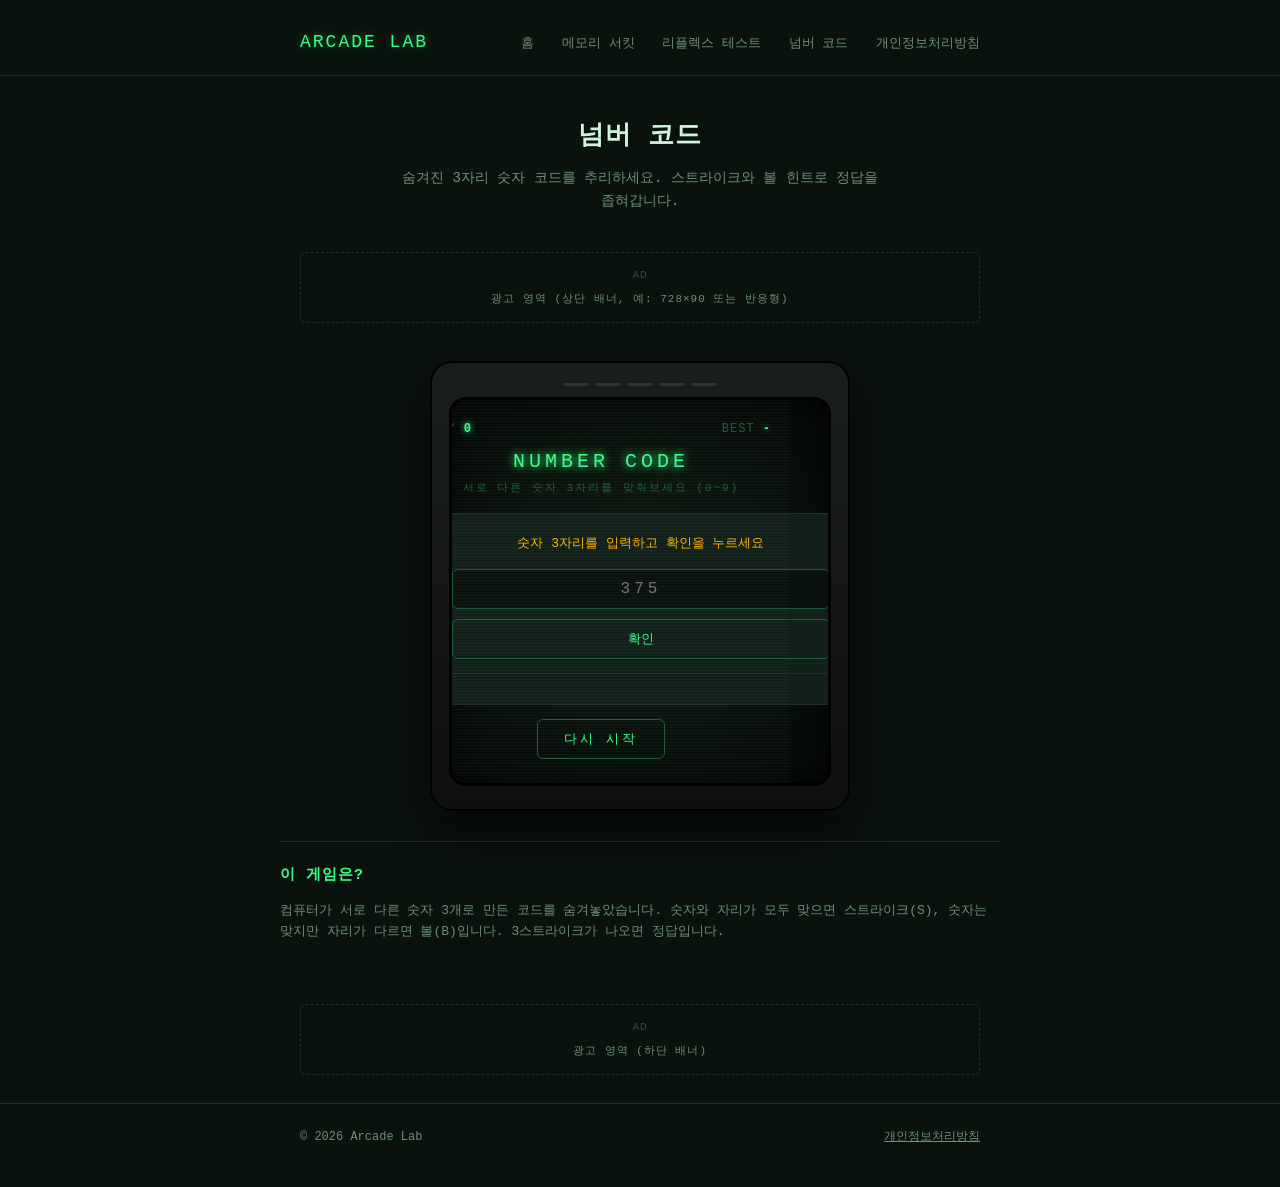
==== baseball.html @ 16ff89e1 "Add files via upload" ====
<!DOCTYPE html>
<html lang="ko">
<head>
<meta charset="UTF-8">
<meta name="viewport" content="width=device-width, initial-scale=1.0">
<title>넘버 코드 — Arcade Lab</title>
<meta name="description" content="숨겨진 3자리 숫자 코드를 추리하는 숫자야구 게임, 넘버 코드를 무료로 플레이하세요.">
<style>
:root {
  --bg: #0a120d;
  --panel: #12201a;
  --panel-line: #1e3327;
  --phosphor: #39ff88;
  --phosphor-dim: #1c5c3a;
  --amber: #ffb000;
  --text: #cdf5da;
  --text-dim: #6b8f78;
}

* { box-sizing: border-box; }

html, body {
  margin: 0;
  background: var(--bg);
  color: var(--text);
  font-family: "Courier New", ui-monospace, monospace;
  line-height: 1.6;
}

a { color: var(--phosphor); }

.wrap {
  max-width: 720px;
  margin: 0 auto;
  padding: 0 20px;
}

header.site {
  padding: 28px 0 18px;
  border-bottom: 1px solid var(--panel-line);
}

header.site .wrap {
  display: flex;
  justify-content: space-between;
  align-items: baseline;
  flex-wrap: wrap;
  gap: 8px;
}

.logo {
  font-size: 18px;
  letter-spacing: 2px;
  color: var(--phosphor);
  text-shadow: 0 0 8px rgba(57,255,136,0.4);
  text-decoration: none;
}

nav.site a {
  color: var(--text-dim);
  text-decoration: none;
  font-size: 13px;
  margin-left: 18px;
}
nav.site a:hover { color: var(--phosphor); }

.hero {
  padding: 40px 0 12px;
  text-align: center;
}

.hero h1 {
  font-size: 26px;
  letter-spacing: 1px;
  margin: 0 0 10px;
  color: var(--text);
}

.hero p {
  color: var(--text-dim);
  font-size: 14px;
  max-width: 480px;
  margin: 0 auto;
}

.ad-slot {
  max-width: 680px;
  margin: 28px auto;
  padding: 14px;
  border: 1px dashed var(--panel-line);
  border-radius: 6px;
  text-align: center;
  font-size: 11px;
  letter-spacing: 1px;
  color: var(--text-dim);
}
.ad-slot .tag {
  display: block;
  margin-bottom: 6px;
  color: var(--phosphor-dim);
}

.game-section {
  padding: 10px 0 30px;
  display: flex;
  justify-content: center;
}

.about {
  padding: 10px 0 20px;
  border-top: 1px solid var(--panel-line);
}

.about h2 {
  font-size: 15px;
  color: var(--phosphor);
  letter-spacing: 1px;
}

.about p {
  font-size: 13px;
  color: var(--text-dim);
}

footer.site {
  padding: 24px 0 40px;
  border-top: 1px solid var(--panel-line);
  margin-top: 20px;
  font-size: 12px;
  color: var(--text-dim);
  display: flex;
  justify-content: space-between;
  flex-wrap: wrap;
  gap: 10px;
}

footer.site a { color: var(--text-dim); text-decoration: underline; }
footer.site a:hover { color: var(--phosphor); }

.legal {
  padding: 40px 0 60px;
}

.legal h1 {
  font-size: 20px;
  color: var(--phosphor);
}

.legal h2 {
  font-size: 15px;
  color: var(--text);
  margin-top: 28px;
}

.legal p, .legal li {
  font-size: 13px;
  color: var(--text-dim);
}

.legal .updated {
  font-size: 11px;
  color: var(--phosphor-dim);
  margin-bottom: 24px;
}

/* ---- Game: Memory Circuit ---- */
.cabinet {
  width: min(92vw, 420px);
  background: linear-gradient(180deg, #1b1f1c, #0e100e);
  border-radius: 22px;
  padding: 22px 22px 28px;
  box-shadow: 0 0 0 2px #000 inset, 0 20px 40px rgba(0,0,0,0.55);
}

.vents { display: flex; justify-content: center; gap: 6px; margin-bottom: 14px; }
.vents span { width: 26px; height: 3px; background: #333; border-radius: 2px; }

.screen {
  position: relative;
  background: radial-gradient(ellipse at center, #0d1b12 0%, #060a08 100%);
  border-radius: 14px;
  padding: 20px 18px 24px;
  box-shadow: 0 0 0 3px #000, inset 0 0 30px rgba(0,0,0,0.7);
  overflow: hidden;
}

.screen::before {
  content: "";
  position: absolute;
  inset: 0;
  pointer-events: none;
  background: repeating-linear-gradient(to bottom, rgba(255,255,255,0.035) 0px, rgba(255,255,255,0.035) 1px, transparent 1px, transparent 3px);
  animation: flicker 6s infinite;
}
@keyframes flicker { 0%, 96%, 100% { opacity: 1; } 97% { opacity: 0.85; } 98% { opacity: 1; } }

.hud { display: flex; justify-content: space-between; font-size: 12px; letter-spacing: 1px; color: var(--phosphor-dim); margin-bottom: 4px; }
.hud b { color: var(--phosphor); text-shadow: 0 0 6px var(--phosphor); }

.game-title { text-align: center; font-size: 20px; letter-spacing: 4px; color: var(--phosphor); text-shadow: 0 0 8px var(--phosphor), 0 0 20px rgba(57,255,136,0.35); margin: 6px 0 2px; }
.game-subtitle { text-align: center; font-size: 11px; color: var(--phosphor-dim); letter-spacing: 2px; margin-bottom: 16px; }
.message { text-align: center; min-height: 20px; font-size: 13px; color: var(--amber); text-shadow: 0 0 6px rgba(255,176,0,0.5); margin-bottom: 16px; }

.pad-grid { display: grid; grid-template-columns: 1fr 1fr; gap: 10px; margin-bottom: 18px; }
.pad { aspect-ratio: 1; border: none; border-radius: 10px; cursor: pointer; filter: brightness(0.55) saturate(0.7); transition: filter 0.08s, transform 0.08s; box-shadow: inset 0 0 12px rgba(0,0,0,0.5); }
.pad:active { transform: scale(0.97); }
.pad:disabled { cursor: default; }
.pad.lit { filter: brightness(1.3) saturate(1.2); }
.pad-0 { background: #4dd8e6; }
.pad-1 { background: #e64dbd; }
.pad-2 { background: var(--amber); }
.pad-3 { background: var(--phosphor); }
.pad.lit.pad-0 { box-shadow: 0 0 22px 4px #4dd8e6; }
.pad.lit.pad-1 { box-shadow: 0 0 22px 4px #e64dbd; }
.pad.lit.pad-2 { box-shadow: 0 0 22px 4px var(--amber); }
.pad.lit.pad-3 { box-shadow: 0 0 22px 4px var(--phosphor); }

.start-btn { display: block; margin: 0 auto; padding: 10px 26px; background: transparent; border: 1px solid var(--phosphor-dim); color: var(--phosphor); letter-spacing: 3px; font-size: 13px; font-family: inherit; border-radius: 6px; cursor: pointer; transition: background 0.15s, box-shadow 0.15s; }
.start-btn:hover { background: rgba(57,255,136,0.08); box-shadow: 0 0 12px rgba(57,255,136,0.25); }
.start-btn:disabled { opacity: 0.35; cursor: default; }

/* ---- Game hub (index) ---- */
.game-list {
  display: grid;
  gap: 14px;
  padding: 10px 0 30px;
}

.game-card {
  display: block;
  text-decoration: none;
  color: inherit;
  background: var(--panel);
  border: 1px solid var(--panel-line);
  border-radius: 10px;
  padding: 18px 20px;
  transition: border-color 0.15s, transform 0.1s;
}
.game-card:hover {
  border-color: var(--phosphor-dim);
  transform: translateY(-2px);
}

.game-card .name {
  font-size: 17px;
  color: var(--phosphor);
  margin-bottom: 6px;
  display: flex;
  align-items: baseline;
  justify-content: space-between;
  gap: 10px;
}

.game-card .name .play {
  font-size: 11px;
  color: var(--amber);
  letter-spacing: 1px;
  white-space: nowrap;
}

.game-card .desc {
  font-size: 13px;
  color: var(--text-dim);
}

/* ---- Reflex test game ---- */
.reflex-box {
  width: min(92vw, 420px);
  aspect-ratio: 4 / 3;
  border-radius: 14px;
  border: 1px solid var(--panel-line);
  display: flex;
  align-items: center;
  justify-content: center;
  flex-direction: column;
  cursor: pointer;
  user-select: none;
  transition: background 0.15s;
  text-align: center;
  padding: 20px;
}
.reflex-box.idle { background: var(--panel); }
.reflex-box.waiting { background: #3a1414; }
.reflex-box.go { background: #123a1e; }
.reflex-box.early { background: #3a1414; }

.reflex-box .big {
  font-size: 28px;
  letter-spacing: 2px;
  margin-bottom: 8px;
}
.reflex-box.waiting .big { color: #ff6b6b; }
.reflex-box.go .big { color: var(--phosphor); text-shadow: 0 0 14px var(--phosphor); }
.reflex-box.idle .big { color: var(--text); }
.reflex-box.early .big { color: #ff6b6b; }

.reflex-box .small {
  font-size: 12px;
  color: var(--text-dim);
}

.reflex-stats {
  display: flex;
  justify-content: center;
  gap: 28px;
  margin-top: 16px;
  font-size: 12px;
  color: var(--text-dim);
}
.reflex-stats b { color: var(--phosphor); }

/* ---- Number baseball game ---- */
.terminal {
  width: min(92vw, 420px);
  background: var(--panel);
  border: 1px solid var(--panel-line);
  border-radius: 10px;
  padding: 20px;
}

.terminal .prompt {
  display: flex;
  flex-direction: column;
  gap: 10px;
  margin-bottom: 14px;
}

.terminal input[type="text"] {
  width: 100%;
  background: var(--bg);
  border: 1px solid var(--panel-line);
  color: var(--phosphor);
  font-family: inherit;
  font-size: 16px;
  letter-spacing: 4px;
  padding: 10px;
  border-radius: 6px;
  text-align: center;
}
.terminal input[type="text"]:focus {
  outline: none;
  border-color: var(--phosphor-dim);
}

.terminal button.guess-btn {
  width: 100%;
  background: transparent;
  border: 1px solid var(--phosphor-dim);
  color: var(--phosphor);
  font-family: inherit;
  padding: 10px 16px;
  border-radius: 6px;
  cursor: pointer;
  font-size: 13px;
}
.terminal button.guess-btn:hover {
  background: rgba(57,255,136,0.08);
}
.terminal button.guess-btn:disabled {
  opacity: 0.35;
  cursor: default;
}

.terminal .log {
  font-size: 13px;
  max-height: 220px;
  overflow-y: auto;
  display: flex;
  flex-direction: column-reverse;
  gap: 4px;
  border-top: 1px solid var(--panel-line);
  padding-top: 10px;
}

.terminal .log .row {
  display: flex;
  justify-content: space-between;
  color: var(--text-dim);
}
.terminal .log .row .code { color: var(--text); letter-spacing: 3px; }
.terminal .log .row .result { color: var(--amber); }
.terminal .log .row.win .result { color: var(--phosphor); }

.terminal .status {
  text-align: center;
  font-size: 13px;
  color: var(--amber);
  margin-bottom: 14px;
  min-height: 18px;
}

</style>

</head>
<body>

<header class="site">
  <div class="wrap">
    <a class="logo" href="index.html">ARCADE LAB</a>
    <nav class="site">
      <a href="index.html">홈</a>
      <a href="memory.html">메모리 서킷</a>
      <a href="reaction.html">리플렉스 테스트</a>
      <a href="baseball.html">넘버 코드</a>
      <a href="privacy.html">개인정보처리방침</a>
    </nav>
  </div>
</header>

<div class="hero wrap">
  <h1>넘버 코드</h1>
  <p>숨겨진 3자리 숫자 코드를 추리하세요. 스트라이크와 볼 힌트로 정답을 좁혀갑니다.</p>
</div>

<div class="ad-slot">
  <span class="tag">AD</span>
  광고 영역 (상단 배너, 예: 728×90 또는 반응형)
</div>

<section class="game-section">
  <div class="cabinet">
    <div class="vents"><span></span><span></span><span></span><span></span><span></span></div>

    <div class="screen">
      <div class="hud">
        <span>TRY <b id="tries">0</b></span>
        <span>BEST <b id="best">-</b></span>
      </div>

      <div class="game-title">NUMBER CODE</div>
      <div class="game-subtitle">서로 다른 숫자 3자리를 맞춰보세요 (0~9)</div>

      <div class="terminal">
        <div class="status" id="status">숫자 3자리를 입력하고 확인을 누르세요</div>
        <div class="prompt">
          <input type="text" id="guessInput" maxlength="3" inputmode="numeric" placeholder="375">
          <button class="guess-btn" id="guessBtn">확인</button>
        </div>
        <div class="log" id="log"></div>
      </div>

      <button class="start-btn" id="resetBtn" style="margin-top:14px;">다시 시작</button>
    </div>
  </div>
</section>

<div class="wrap about">
  <h2>이 게임은?</h2>
  <p>
    컴퓨터가 서로 다른 숫자 3개로 만든 코드를 숨겨놓았습니다. 숫자와 자리가 모두 맞으면
    스트라이크(S), 숫자는 맞지만 자리가 다르면 볼(B)입니다. 3스트라이크가 나오면 정답입니다.
  </p>
</div>

<script>
  const triesEl = document.getElementById('tries');
  const bestEl = document.getElementById('best');
  const statusEl = document.getElementById('status');
  const inputEl = document.getElementById('guessInput');
  const guessBtn = document.getElementById('guessBtn');
  const logEl = document.getElementById('log');
  const resetBtn = document.getElementById('resetBtn');

  let secret = '';
  let tries = 0;
  let best = null;
  let finished = false;

  function makeSecret() {
    const digits = ['0','1','2','3','4','5','6','7','8','9'];
    for (let i = digits.length - 1; i > 0; i--) {
      const j = Math.floor(Math.random() * (i + 1));
      [digits[i], digits[j]] = [digits[j], digits[i]];
    }
    return digits.slice(0, 3).join('');
  }

  function resetGame() {
    secret = makeSecret();
    tries = 0;
    finished = false;
    triesEl.textContent = '0';
    statusEl.textContent = '숫자 3자리를 입력하고 확인을 누르세요';
    statusEl.style.color = '';
    logEl.innerHTML = '';
    inputEl.value = '';
    inputEl.disabled = false;
    guessBtn.disabled = false;
    inputEl.focus();
  }

  function judge(guess) {
    let strikes = 0, balls = 0;
    for (let i = 0; i < 3; i++) {
      if (guess[i] === secret[i]) strikes++;
      else if (secret.includes(guess[i])) balls++;
    }
    return { strikes, balls };
  }

  function submitGuess() {
    if (finished) return;
    const guess = inputEl.value.trim();

    if (!/^[0-9]{3}$/.test(guess)) {
      statusEl.textContent = '숫자 3자리를 입력하세요';
      statusEl.style.color = '#ff6b6b';
      return;
    }
    if (new Set(guess.split('')).size !== 3) {
      statusEl.textContent = '서로 다른 숫자 3개여야 합니다';
      statusEl.style.color = '#ff6b6b';
      return;
    }

    tries += 1;
    triesEl.textContent = tries;
    const { strikes, balls } = judge(guess);

    const row = document.createElement('div');
    row.className = 'row' + (strikes === 3 ? ' win' : '');
    const codeSpan = document.createElement('span');
    codeSpan.className = 'code';
    codeSpan.textContent = guess.split('').join(' ');
    const resultSpan = document.createElement('span');
    resultSpan.className = 'result';
    resultSpan.textContent = strikes === 3 ? '홈런!' : `${strikes}S ${balls}B`;
    row.appendChild(codeSpan);
    row.appendChild(resultSpan);
    logEl.appendChild(row);

    if (strikes === 3) {
      finished = true;
      statusEl.textContent = `정답입니다! ${tries}번만에 맞췄어요`;
      statusEl.style.color = '';
      inputEl.disabled = true;
      guessBtn.disabled = true;
      if (best === null || tries < best) {
        best = tries;
        bestEl.textContent = best;
      }
    } else {
      statusEl.textContent = '숫자 3자리를 입력하고 확인을 누르세요';
      statusEl.style.color = '';
      inputEl.value = '';
      inputEl.focus();
    }
  }

  guessBtn.addEventListener('click', submitGuess);
  inputEl.addEventListener('keydown', (e) => {
    if (e.key === 'Enter') submitGuess();
  });
  inputEl.addEventListener('input', () => {
    inputEl.value = inputEl.value.replace(/[^0-9]/g, '').slice(0, 3);
  });
  resetBtn.addEventListener('click', resetGame);

  resetGame();
</script>

<div class="ad-slot">
  <span class="tag">AD</span>
  광고 영역 (하단 배너)
</div>

<footer class="site">
  <div class="wrap" style="display:flex; justify-content:space-between; width:100%; flex-wrap:wrap; gap:10px;">
    <span>&copy; 2026 Arcade Lab</span>
    <a href="privacy.html">개인정보처리방침</a>
  </div>
</footer>

</body>
</html>
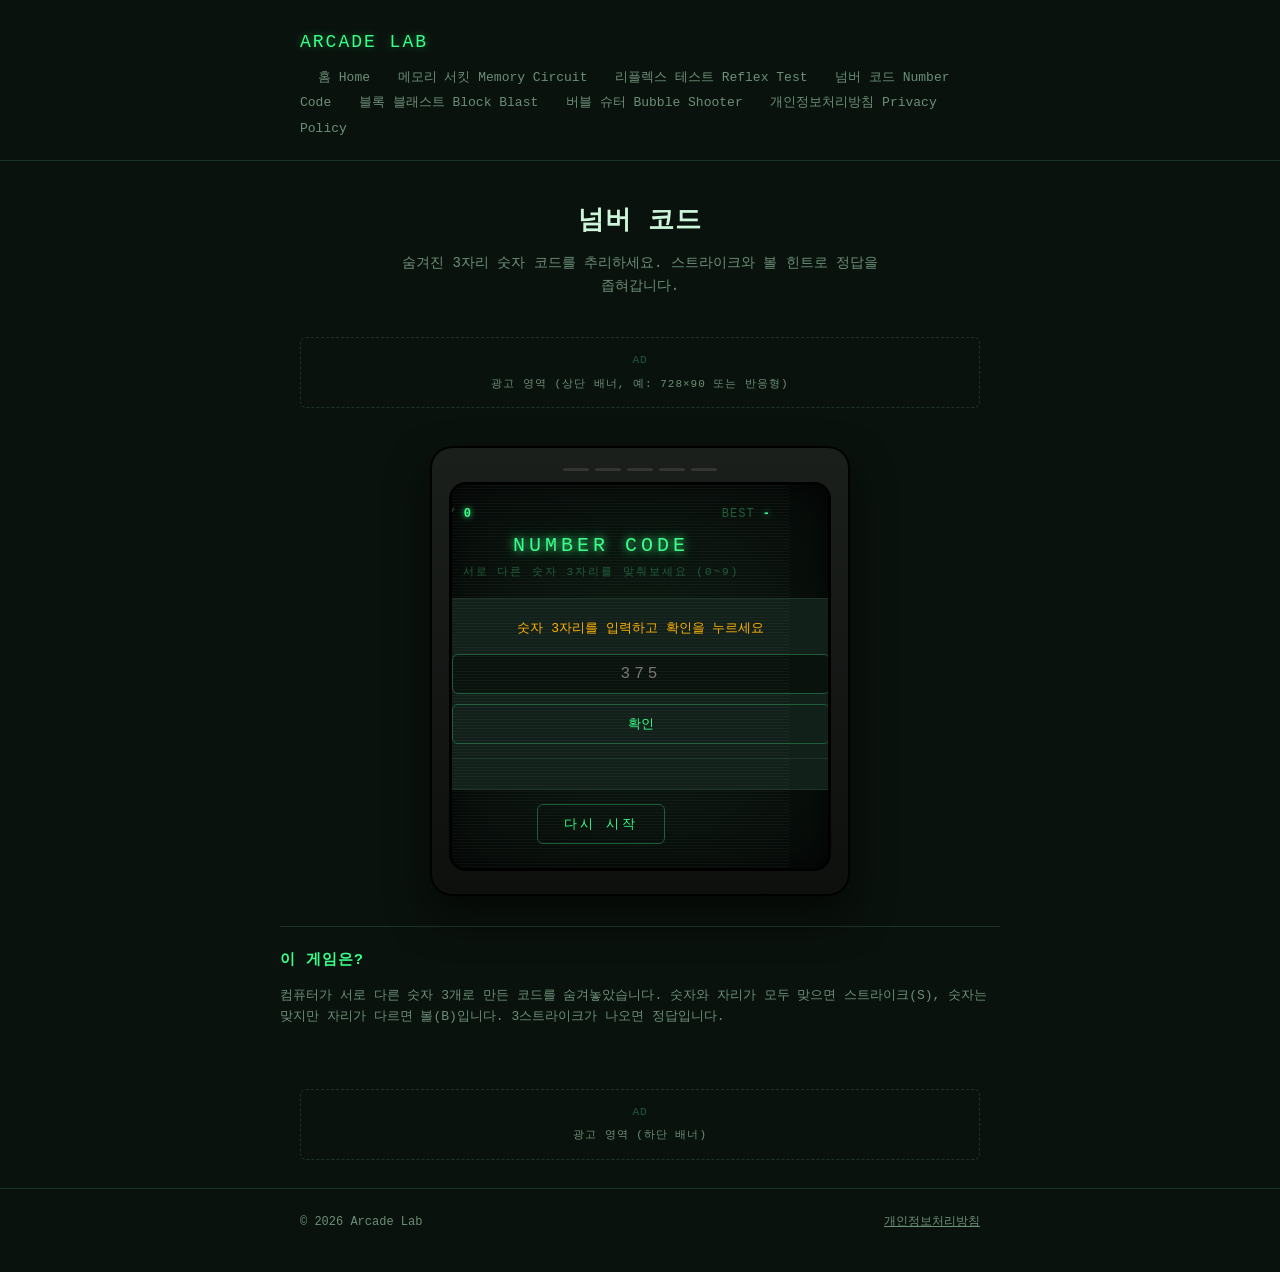
==== commit b209a3f0: "Add files via upload" ====
--- a/baseball.html
+++ b/baseball.html
@@ -5,6 +5,17 @@
 <meta name="viewport" content="width=device-width, initial-scale=1.0">
 <title>넘버 코드 — Arcade Lab</title>
 <meta name="description" content="숨겨진 3자리 숫자 코드를 추리하는 숫자야구 게임, 넘버 코드를 무료로 플레이하세요.">
+<script async src="https://pagead2.googlesyndication.com/pagead/js/adsbygoogle.js?client=ca-pub-7167125853023495"
+     crossorigin="anonymous"></script>
+<!-- Google tag (gtag.js) -->
+<script async src="https://www.googletagmanager.com/gtag/js?id=G-E8LR72N3K7"></script>
+<script>
+  window.dataLayer = window.dataLayer || [];
+  function gtag(){dataLayer.push(arguments);}
+  gtag('js', new Date());
+
+  gtag('config', 'G-E8LR72N3K7');
+</script>     
 <style>
 :root {
   --bg: #0a120d;
@@ -398,11 +409,13 @@
   <div class="wrap">
     <a class="logo" href="index.html">ARCADE LAB</a>
     <nav class="site">
-      <a href="index.html">홈</a>
-      <a href="memory.html">메모리 서킷</a>
-      <a href="reaction.html">리플렉스 테스트</a>
-      <a href="baseball.html">넘버 코드</a>
-      <a href="privacy.html">개인정보처리방침</a>
+      <a href="index.html">홈 Home</a>
+      <a href="memory.html">메모리 서킷 Memory Circuit</a>
+      <a href="reaction.html">리플렉스 테스트 Reflex Test</a>
+      <a href="baseball.html">넘버 코드 Number Code</a>
+      <a href="block-blast.html">블록 블래스트 Block Blast</a>
+      <a href="bubble-shooter.html">버블 슈터 Bubble Shooter</a>
+      <a href="privacy.html">개인정보처리방침 Privacy Policy</a>
     </nav>
   </div>
 </header>
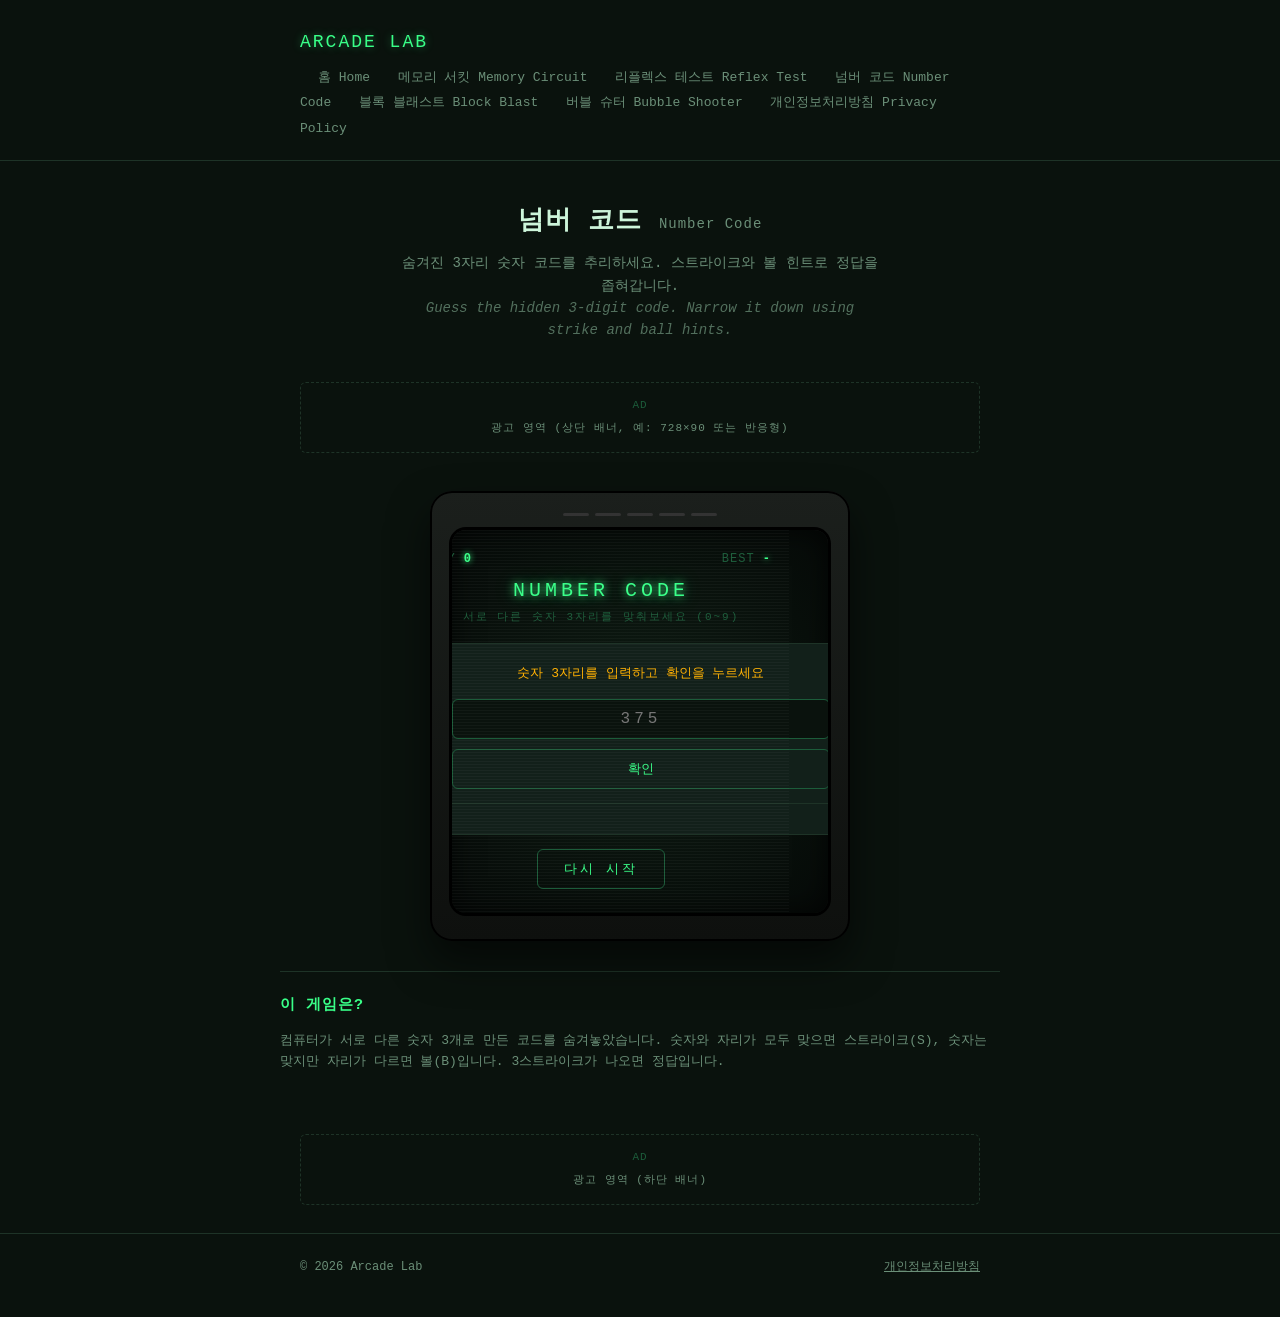
==== commit d134446e: "Add files via upload" ====
--- a/baseball.html
+++ b/baseball.html
@@ -3,8 +3,8 @@
 <head>
 <meta charset="UTF-8">
 <meta name="viewport" content="width=device-width, initial-scale=1.0">
-<title>넘버 코드 — Arcade Lab</title>
-<meta name="description" content="숨겨진 3자리 숫자 코드를 추리하는 숫자야구 게임, 넘버 코드를 무료로 플레이하세요.">
+<title>넘버 코드 — Arcade Lab | Number Code - Free Puzzle Game</title>
+<meta name="description" content="숨겨진 3자리 숫자 코드를 추리하는 숫자야구 게임, 넘버 코드를 무료로 플레이하세요. Play Number Code, a free number-guessing puzzle game.">
 <script async src="https://pagead2.googlesyndication.com/pagead/js/adsbygoogle.js?client=ca-pub-7167125853023495"
      crossorigin="anonymous"></script>
 <!-- Google tag (gtag.js) -->
@@ -421,8 +421,9 @@
 </header>
 
 <div class="hero wrap">
-  <h1>넘버 코드</h1>
-  <p>숨겨진 3자리 숫자 코드를 추리하세요. 스트라이크와 볼 힌트로 정답을 좁혀갑니다.</p>
+  <h1>넘버 코드 <span style="font-size:14px; color:var(--text-dim); font-weight:normal;">Number Code</span></h1>
+  <p>숨겨진 3자리 숫자 코드를 추리하세요. 스트라이크와 볼 힌트로 정답을 좁혀갑니다.<br>
+  <span style="opacity:0.75; font-style:italic;">Guess the hidden 3-digit code. Narrow it down using strike and ball hints.</span></p>
 </div>
 
 <div class="ad-slot">
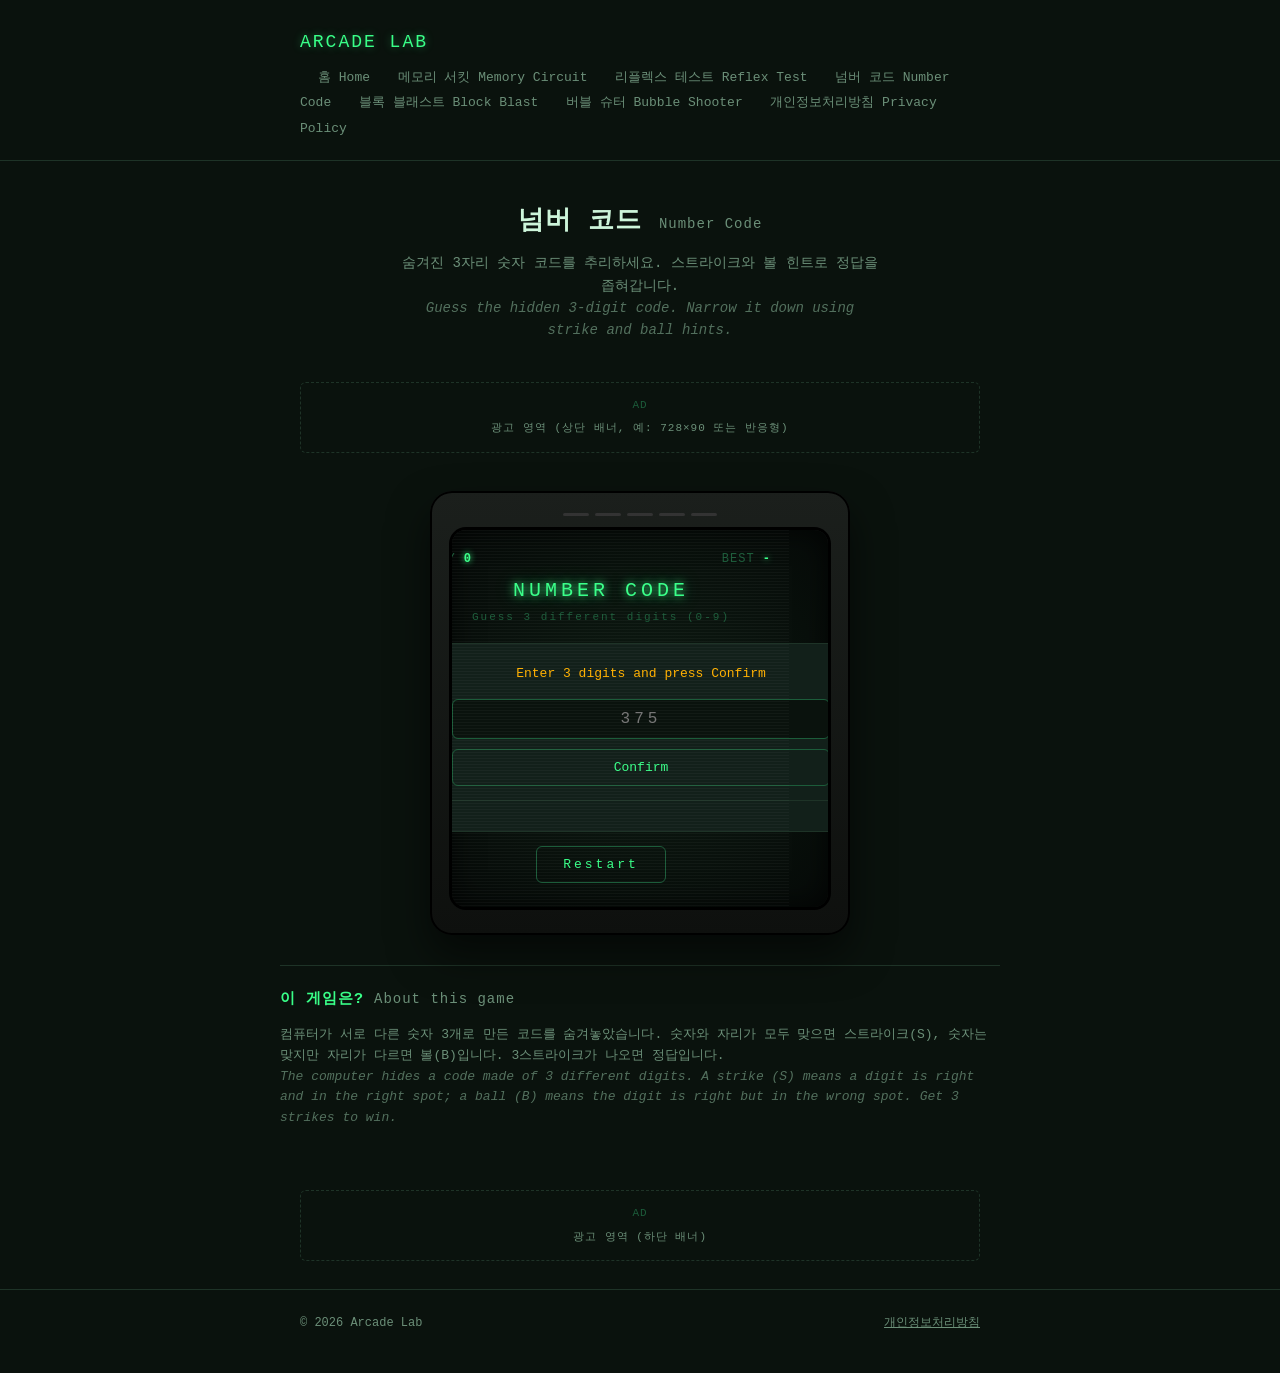
==== commit 52747c20: "Add files via upload" ====
--- a/baseball.html
+++ b/baseball.html
@@ -442,27 +442,29 @@
       </div>
 
       <div class="game-title">NUMBER CODE</div>
-      <div class="game-subtitle">서로 다른 숫자 3자리를 맞춰보세요 (0~9)</div>
+      <div class="game-subtitle">Guess 3 different digits (0-9)</div>
 
       <div class="terminal">
-        <div class="status" id="status">숫자 3자리를 입력하고 확인을 누르세요</div>
+        <div class="status" id="status">Enter 3 digits and press Confirm</div>
         <div class="prompt">
           <input type="text" id="guessInput" maxlength="3" inputmode="numeric" placeholder="375">
-          <button class="guess-btn" id="guessBtn">확인</button>
+          <button class="guess-btn" id="guessBtn">Confirm</button>
         </div>
         <div class="log" id="log"></div>
       </div>
 
-      <button class="start-btn" id="resetBtn" style="margin-top:14px;">다시 시작</button>
+      <button class="start-btn" id="resetBtn" style="margin-top:14px;">Restart</button>
     </div>
   </div>
 </section>
 
 <div class="wrap about">
-  <h2>이 게임은?</h2>
+  <h2>이 게임은? <span style="font-size:14px; color:var(--text-dim); font-weight:normal;">About this game</span></h2>
   <p>
     컴퓨터가 서로 다른 숫자 3개로 만든 코드를 숨겨놓았습니다. 숫자와 자리가 모두 맞으면
-    스트라이크(S), 숫자는 맞지만 자리가 다르면 볼(B)입니다. 3스트라이크가 나오면 정답입니다.
+    스트라이크(S), 숫자는 맞지만 자리가 다르면 볼(B)입니다. 3스트라이크가 나오면 정답입니다.<br>
+    <span style="opacity:0.75; font-style:italic;">The computer hides a code made of 3 different digits. A strike (S) means a digit is right
+    and in the right spot; a ball (B) means the digit is right but in the wrong spot. Get 3 strikes to win.</span>
   </p>
 </div>
 
@@ -494,7 +496,7 @@
     tries = 0;
     finished = false;
     triesEl.textContent = '0';
-    statusEl.textContent = '숫자 3자리를 입력하고 확인을 누르세요';
+    statusEl.textContent = 'Enter 3 digits and press Confirm';
     statusEl.style.color = '';
     logEl.innerHTML = '';
     inputEl.value = '';
@@ -517,12 +519,12 @@
     const guess = inputEl.value.trim();
 
     if (!/^[0-9]{3}$/.test(guess)) {
-      statusEl.textContent = '숫자 3자리를 입력하세요';
+      statusEl.textContent = 'Enter 3 digits';
       statusEl.style.color = '#ff6b6b';
       return;
     }
     if (new Set(guess.split('')).size !== 3) {
-      statusEl.textContent = '서로 다른 숫자 3개여야 합니다';
+      statusEl.textContent = 'Digits must all be different';
       statusEl.style.color = '#ff6b6b';
       return;
     }
@@ -538,14 +540,14 @@
     codeSpan.textContent = guess.split('').join(' ');
     const resultSpan = document.createElement('span');
     resultSpan.className = 'result';
-    resultSpan.textContent = strikes === 3 ? '홈런!' : `${strikes}S ${balls}B`;
+    resultSpan.textContent = strikes === 3 ? 'Home run!' : `${strikes}S ${balls}B`;
     row.appendChild(codeSpan);
     row.appendChild(resultSpan);
     logEl.appendChild(row);
 
     if (strikes === 3) {
       finished = true;
-      statusEl.textContent = `정답입니다! ${tries}번만에 맞췄어요`;
+      statusEl.textContent = `Correct! Solved in ${tries} tries`;
       statusEl.style.color = '';
       inputEl.disabled = true;
       guessBtn.disabled = true;
@@ -554,7 +556,7 @@
         bestEl.textContent = best;
       }
     } else {
-      statusEl.textContent = '숫자 3자리를 입력하고 확인을 누르세요';
+      statusEl.textContent = 'Enter 3 digits and press Confirm';
       statusEl.style.color = '';
       inputEl.value = '';
       inputEl.focus();
